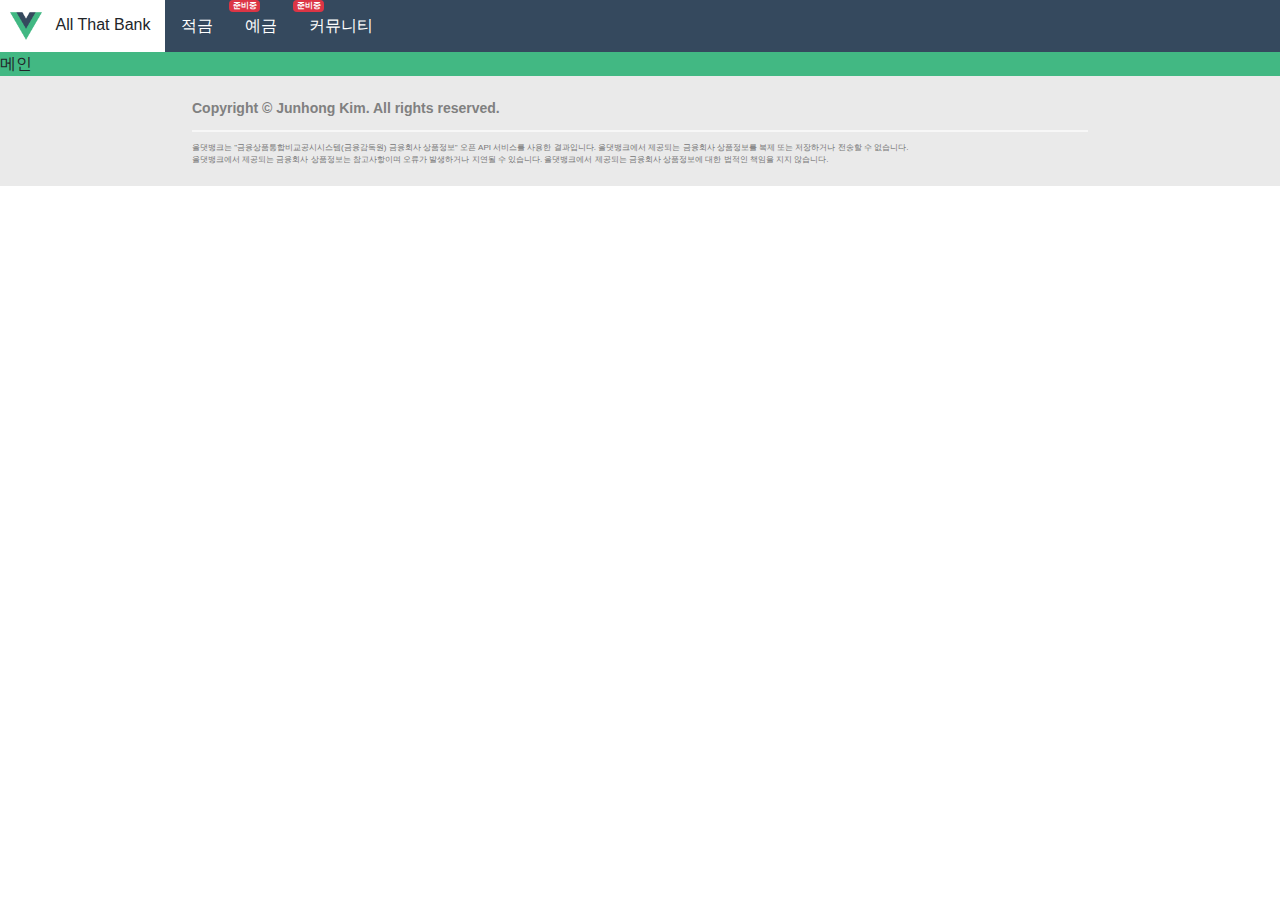
==== static/index.html @ 18385a77 "Merge branch 'release/v0.1'" ====
<!DOCTYPE html><html><head><meta charset=utf-8><meta name=viewport content="width=device-width,initial-scale=1"><link rel=stylesheet href="https://fonts.googleapis.com/icon?family=Material+Icons"><title>web</title><link href=/static/css/app.68a0c1333aebd212d931f573f0bfbb31.css rel=stylesheet></head><body><div id=app></div><script type=text/javascript src=/static/js/manifest.79d2fead2e2074804bd9.js></script><script type=text/javascript src=/static/js/vendor.128ceec7c3f6ffdff2dd.js></script><script type=text/javascript src=/static/js/app.cecf814d157b76b2befa.js></script></body></html>
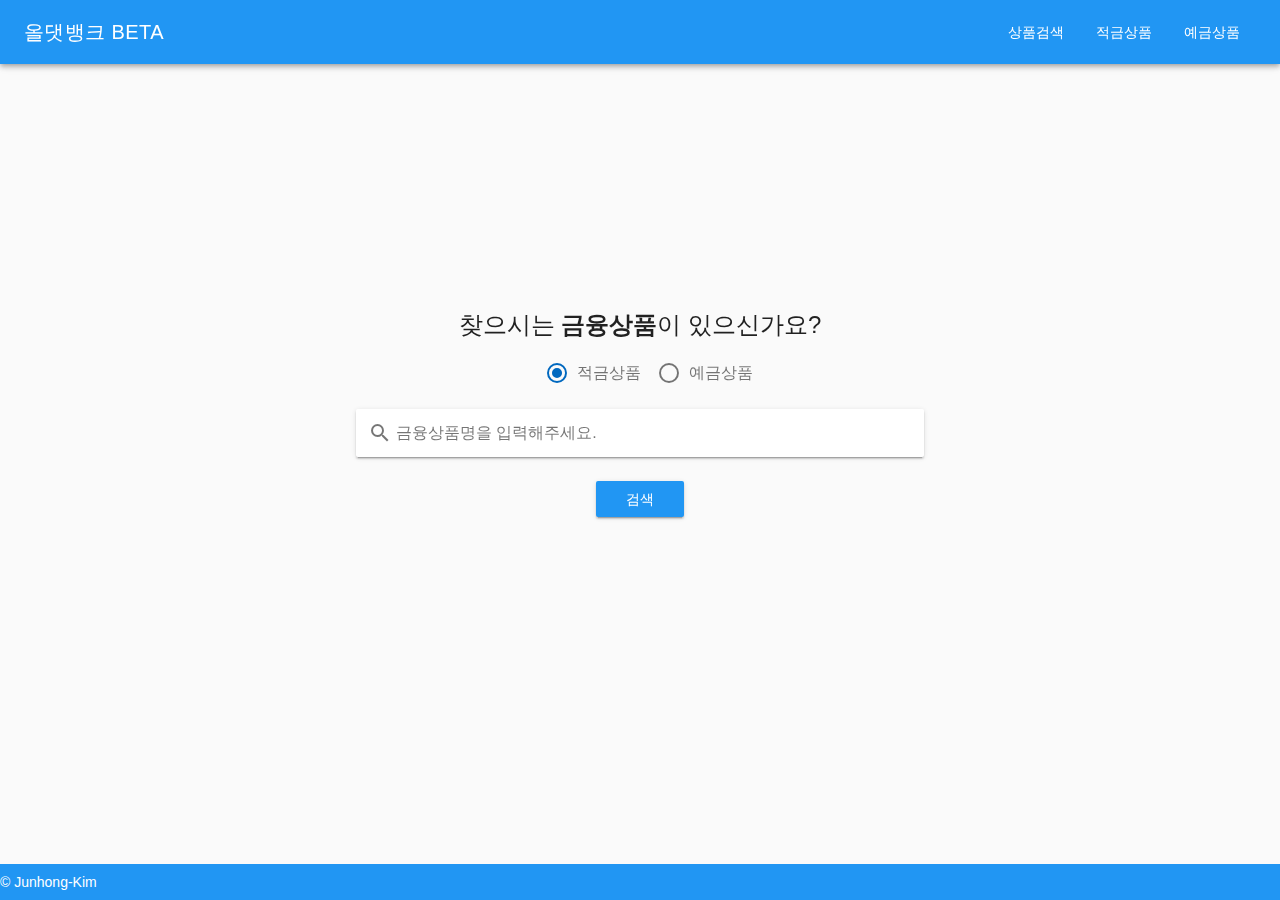
==== commit 5668afa9: "Modify: build files" ====
--- a/static/index.html
+++ b/static/index.html
@@ -1 +1 @@
-<!DOCTYPE html><html><head><meta charset=utf-8><meta name=viewport content="width=device-width,initial-scale=1"><link rel=stylesheet href="https://fonts.googleapis.com/icon?family=Material+Icons"><title>web</title><link href=/static/css/app.68a0c1333aebd212d931f573f0bfbb31.css rel=stylesheet></head><body><div id=app></div><script type=text/javascript src=/static/js/manifest.79d2fead2e2074804bd9.js></script><script type=text/javascript src=/static/js/vendor.128ceec7c3f6ffdff2dd.js></script><script type=text/javascript src=/static/js/app.cecf814d157b76b2befa.js></script></body></html>+<!DOCTYPE html><html lang=en><head><meta charset=utf-8><meta http-equiv=X-UA-Compatible content="IE=edge"><meta name=viewport content="width=device-width,initial-scale=1"><link rel=icon href=/static/favicon.ico><title>frontend</title><link href=/static/css/chunk-3df1eba4.cd508e16.css rel=prefetch><link href=/static/js/about.15170ccc.js rel=prefetch><link href=/static/js/chunk-250709af.c599ce8f.js rel=prefetch><link href=/static/js/chunk-3df1eba4.15172bc7.js rel=prefetch><link href=/static/js/chunk-9d4d1fb4.bdbed52a.js rel=prefetch><link href=/static/js/chunk-b99f48e8.5c468abd.js rel=prefetch><link href=/static/css/chunk-vendors.3c6212fb.css rel=preload as=style><link href=/static/js/app.91243f99.js rel=preload as=script><link href=/static/js/chunk-vendors.f3e4200e.js rel=preload as=script><link href=/static/css/chunk-vendors.3c6212fb.css rel=stylesheet></head><body><noscript><strong>We're sorry but frontend doesn't work properly without JavaScript enabled. Please enable it to continue.</strong></noscript><div id=app></div><script src=/static/js/chunk-vendors.f3e4200e.js></script><script src=/static/js/app.91243f99.js></script></body></html>